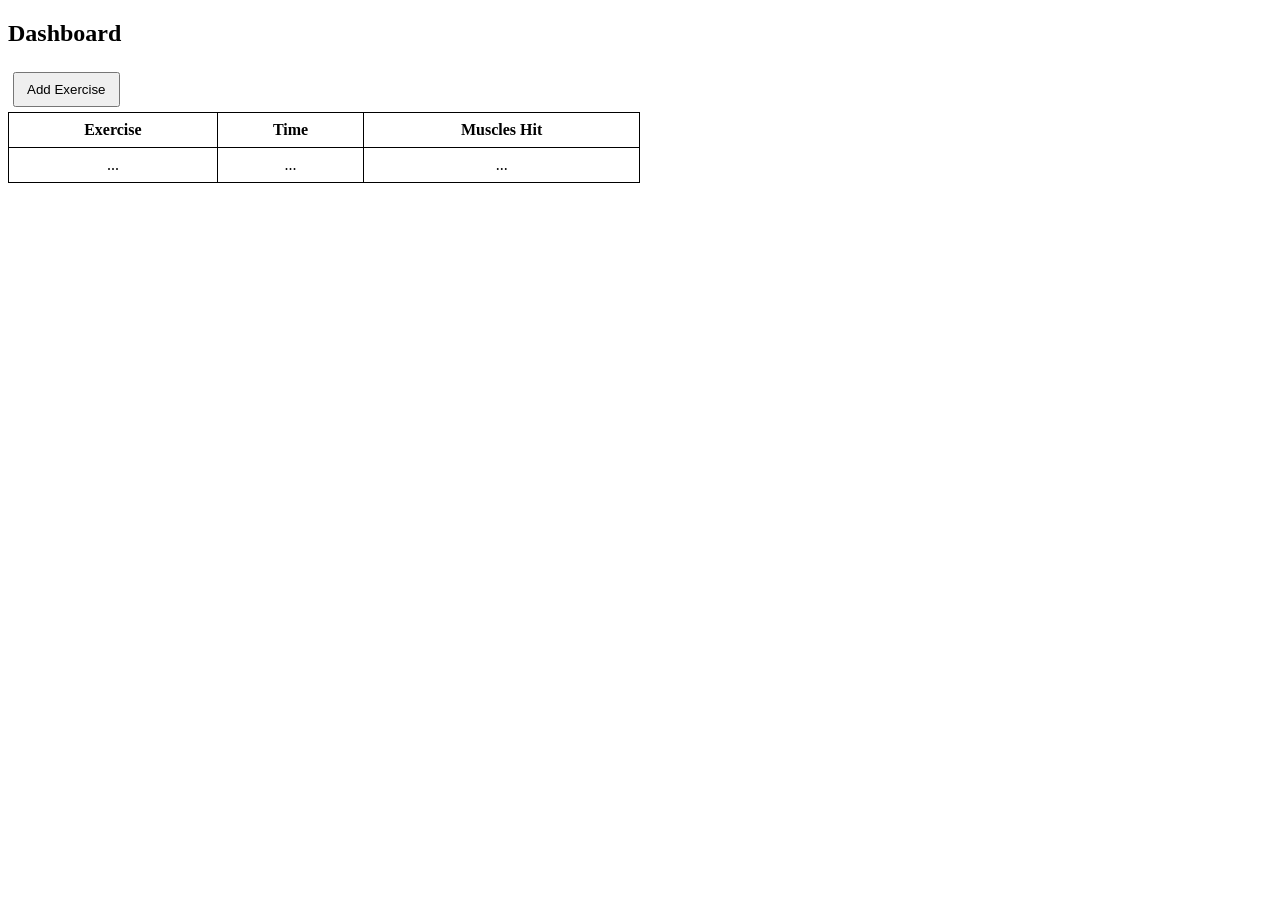
==== templates/dashboard.html @ 349489fe "Update to Code" ====
<!DOCTYPE html>
<html>
<head>
    <style>
        table {
            border-collapse: collapse;
            width: 50%;
        }

        th, td {
            border: 1px solid black;
            padding: 8px;
            text-align: center;
        }

        button {
            margin: 5px;
            padding: 8px 12px;
        }
    </style>
</head>
<body>

<h2>Dashboard</h2>

<button onclick="addExercise()">Add Exercise</button>

<table id="planTable">
    <tr>
        <th>Exercise</th>
        <th>Time</th>
        <th>Muscles Hit</th>
    </tr>
    <tr>
        <td contenteditable="true">...</td>
        <td contenteditable="true">...</td>
        <td contenteditable="true">...</td>
    </tr>
</table>

<script>
function addExercise() {
    let table = document.getElementById("planTable");
    let rowCount = table.rows.length;
    let colCount = table.rows[0].cells.length;

    let newRow = table.insertRow(rowCount);

    for (let i = 0; i < colCount; i++) {
        let newCell = newRow.insertCell(i);
        newCell.contentEditable = "true";
        newCell.innerText = "...";
    }
}
</script>

</body>
</html>
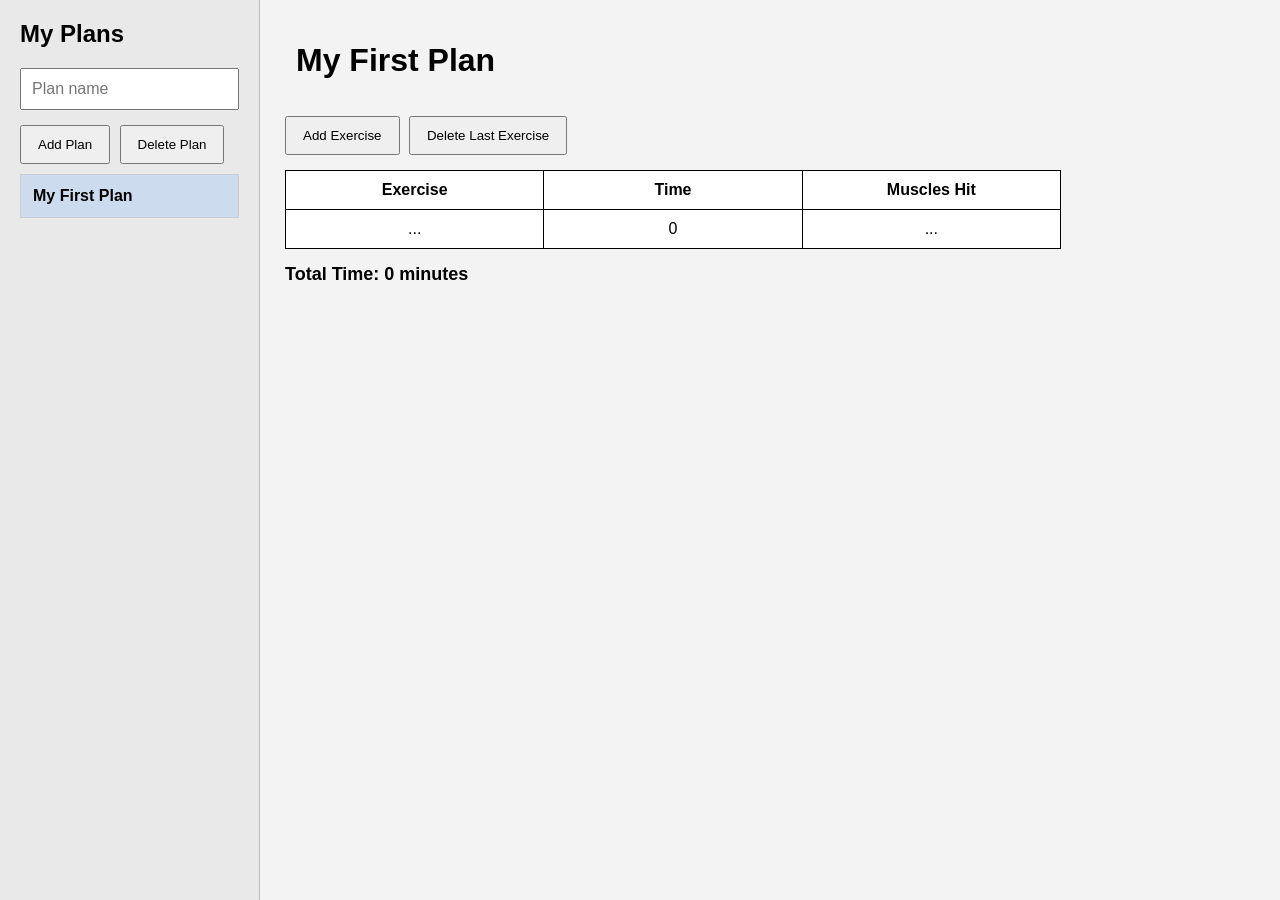
==== commit 033b8b79: "Last Update For Hackathon" ====
--- a/templates/dashboard.html
+++ b/templates/dashboard.html
@@ -1,57 +1,378 @@
 <!DOCTYPE html>
 <html>
 <head>
+    <title>Workout Dashboard</title>
     <style>
+        body {
+            margin: 0;
+            font-family: Arial, sans-serif;
+            background-color: #f3f3f3;
+        }
+
+        .container {
+            display: flex;
+            height: 100vh;
+        }
+
+        .sidebar {
+            width: 260px;
+            background: #e9e9e9;
+            border-right: 1px solid #bbb;
+            padding: 20px;
+            box-sizing: border-box;
+        }
+
+        .sidebar h2 {
+            margin-top: 0;
+        }
+
+        .sidebar input {
+            width: 100%;
+            padding: 10px;
+            box-sizing: border-box;
+            margin-bottom: 10px;
+            font-size: 16px;
+        }
+
+        .sidebar button {
+            padding: 10px 16px;
+            margin-bottom: 10px;
+            cursor: pointer;
+        }
+
+        .plan-item {
+            background: white;
+            border: 1px solid #ccc;
+            padding: 12px;
+            margin-bottom: 10px;
+            cursor: pointer;
+            font-size: 16px;
+        }
+
+        .plan-item.active {
+            background: #cddbef;
+            font-weight: bold;
+        }
+
+        .plan-name {
+            display: block;
+            width: 100%;
+            outline: none;
+        }
+
+        .main {
+            flex: 1;
+            padding: 35px 25px;
+            box-sizing: border-box;
+        }
+
+        .main h1 {
+            margin-top: 0;
+            margin-bottom: 25px;
+            display: inline-block;
+            padding: 6px 10px;
+            border: 1px dashed transparent;
+        }
+
+        .main h1:focus {
+            outline: none;
+            border: 1px dashed #888;
+            background: #fff;
+        }
+
         table {
             border-collapse: collapse;
-            width: 50%;
+            width: 80%;
+            background: white;
         }
 
         th, td {
             border: 1px solid black;
-            padding: 8px;
+            padding: 10px;
             text-align: center;
+            min-width: 120px;
         }
 
         button {
-            margin: 5px;
-            padding: 8px 12px;
+            margin: 5px 5px 15px 0;
+            padding: 10px 16px;
+            cursor: pointer;
+        }
+
+        .total-time {
+            margin-top: 15px;
+            font-size: 18px;
+            font-weight: bold;
         }
     </style>
 </head>
 <body>
 
-<h2>Dashboard</h2>
-
-<button onclick="addExercise()">Add Exercise</button>
-
-<table id="planTable">
-    <tr>
-        <th>Exercise</th>
-        <th>Time</th>
-        <th>Muscles Hit</th>
-    </tr>
-    <tr>
-        <td contenteditable="true">...</td>
-        <td contenteditable="true">...</td>
-        <td contenteditable="true">...</td>
-    </tr>
-</table>
+<div class="container">
+    <div class="sidebar">
+        <h2>My Plans</h2>
+        <input type="text" id="newPlanName" placeholder="Plan name">
+        <button onclick="addPlan()">Add Plan</button>
+        <button onclick="deletePlan()">Delete Plan</button>
+
+        <div id="plansList"></div>
+    </div>
+
+    <div class="main">
+        <h1 id="dashboardTitle" contenteditable="true" oninput="renameCurrentPlanFromTitle()">My First Plan</h1>
+        <br>
+
+        <button onclick="addExercise()">Add Exercise</button>
+        <button onclick="deleteExercise()">Delete Last Exercise</button>
+
+        <table id="planTable">
+            <tr>
+                <th>Exercise</th>
+                <th>Time</th>
+                <th>Muscles Hit</th>
+            </tr>
+        </table>
+
+        <div class="total-time">
+            Total Time: <span id="totalTime">0</span> minutes
+        </div>
+    </div>
+</div>
 
 <script>
+const USER_ID = "{{ user_id }}";
+let plans = [];
+let currentPlanIndex = 0;
+
+function savePlans() {
+    localStorage.setItem("plans", JSON.stringify(plans));
+    localStorage.setItem("currentPlanIndex", currentPlanIndex);
+}
+
+function loadPlans() {
+    let savedPlans = JSON.parse(localStorage.getItem("plans"));
+    let savedIndex = parseInt(localStorage.getItem("currentPlanIndex"));
+
+    if (savedPlans && savedPlans.length > 0) {
+        plans = savedPlans;
+        currentPlanIndex = isNaN(savedIndex) ? 0 : savedIndex;
+
+        if (currentPlanIndex >= plans.length) {
+            currentPlanIndex = 0;
+        }
+    } else {
+        plans = [
+            {
+                name: "My First Plan",
+                exercises: [["...", "0", "..."]]
+            }
+        ];
+        currentPlanIndex = 0;
+    }
+
+    renderPlansList();
+    renderCurrentPlan();
+}
+
+function renderPlansList() {
+    let plansList = document.getElementById("plansList");
+    plansList.innerHTML = "";
+
+    for (let i = 0; i < plans.length; i++) {
+        let planDiv = document.createElement("div");
+        planDiv.className = "plan-item";
+
+        if (i === currentPlanIndex) {
+            planDiv.classList.add("active");
+        }
+
+        planDiv.onclick = function(e) {
+            if (e.target.classList.contains("plan-name")) return;
+            currentPlanIndex = i;
+            savePlans();
+            renderPlansList();
+            renderCurrentPlan();
+        };
+
+        let planName = document.createElement("span");
+        planName.className = "plan-name";
+        planName.contentEditable = "true";
+        planName.innerText = plans[i].name;
+
+        planName.onclick = function(e) {
+            e.stopPropagation();
+        };
+
+        planName.onfocus = function() {
+            currentPlanIndex = i;
+            savePlans();
+            renderPlansList();
+            renderCurrentPlan();
+        };
+
+        planName.oninput = function() {
+            let newName = planName.innerText.trim();
+
+            if (newName === "") {
+                plans[i].name = "Untitled Plan";
+            } else {
+                plans[i].name = newName;
+            }
+
+            savePlans();
+
+            if (i === currentPlanIndex) {
+                document.getElementById("dashboardTitle").innerText = plans[i].name;
+            }
+        };
+
+        planName.onkeydown = function(e) {
+            if (e.key === "Enter") {
+                e.preventDefault();
+                planName.blur();
+            }
+        };
+
+        planName.onblur = function() {
+            let cleanedName = planName.innerText.trim();
+
+            if (cleanedName === "") {
+                cleanedName = "Untitled Plan";
+            }
+
+            plans[i].name = cleanedName;
+            savePlans();
+            renderPlansList();
+
+            if (i === currentPlanIndex) {
+                document.getElementById("dashboardTitle").innerText = cleanedName;
+            }
+        };
+
+        planDiv.appendChild(planName);
+        plansList.appendChild(planDiv);
+    }
+}
+
+function renderCurrentPlan() {
+    let table = document.getElementById("planTable");
+    let currentPlan = plans[currentPlanIndex];
+
+    document.getElementById("dashboardTitle").innerText = currentPlan.name;
+
+    table.innerHTML = `
+        <tr>
+            <th>Exercise</th>
+            <th>Time</th>
+            <th>Muscles Hit</th>
+        </tr>
+    `;
+
+    for (let i = 0; i < currentPlan.exercises.length; i++) {
+        let row = table.insertRow();
+        let rowData = currentPlan.exercises[i];
+
+        for (let j = 0; j < rowData.length; j++) {
+            let cell = row.insertCell(j);
+            cell.contentEditable = "true";
+            cell.innerText = rowData[j];
+            cell.setAttribute("oninput", `updateCell(${i}, ${j}, this.innerText)`);
+        }
+    }
+
+    updateTotalTime();
+}
+
+function updateCell(rowIndex, cellIndex, value) {
+    plans[currentPlanIndex].exercises[rowIndex][cellIndex] = value;
+    savePlans();
+    updateTotalTime();
+}
+
+function addPlan() {
+    let input = document.getElementById("newPlanName");
+    let planName = input.value.trim();
+
+    if (planName == "") {
+        planName = "New Plan";
+    }
+
+    plans.push({
+        name: planName,
+        exercises: [["...", "0", "..."]]
+    });
+
+    currentPlanIndex = plans.length - 1;
+    input.value = "";
+
+    savePlans();
+    renderPlansList();
+    renderCurrentPlan();
+}
+
+function deletePlan() {
+    if (plans.length <= 1) {
+        alert("You must keep at least one plan.");
+        return;
+    }
+
+    plans.splice(currentPlanIndex, 1);
+
+    if (currentPlanIndex >= plans.length) {
+        currentPlanIndex = plans.length - 1;
+    }
+
+    savePlans();
+    renderPlansList();
+    renderCurrentPlan();
+}
+
+function renameCurrentPlanFromTitle() {
+    let newName = document.getElementById("dashboardTitle").innerText.trim();
+
+    if (newName === "") {
+        newName = "Untitled Plan";
+        document.getElementById("dashboardTitle").innerText = newName;
+    }
+
+    plans[currentPlanIndex].name = newName;
+    savePlans();
+    renderPlansList();
+}
+
 function addExercise() {
-    let table = document.getElementById("planTable");
-    let rowCount = table.rows.length;
-    let colCount = table.rows[0].cells.length;
-
-    let newRow = table.insertRow(rowCount);
-
-    for (let i = 0; i < colCount; i++) {
-        let newCell = newRow.insertCell(i);
-        newCell.contentEditable = "true";
-        newCell.innerText = "...";
-    }
-}
+    plans[currentPlanIndex].exercises.push(["...", "0", "..."]);
+    savePlans();
+    renderCurrentPlan();
+}
+
+function deleteExercise() {
+    let exercises = plans[currentPlanIndex].exercises;
+
+    if (exercises.length > 1) {
+        exercises.pop();
+    }
+
+    savePlans();
+    renderCurrentPlan();
+}
+
+function updateTotalTime() {
+    let currentPlan = plans[currentPlanIndex];
+    let total = 0;
+
+    for (let i = 0; i < currentPlan.exercises.length; i++) {
+        let timeValue = parseInt(currentPlan.exercises[i][1]);
+
+        if (!isNaN(timeValue)) {
+            total += timeValue;
+        }
+    }
+
+    document.getElementById("totalTime").innerText = total;
+}
+
+window.onload = loadPlans;
 </script>
 
 </body>
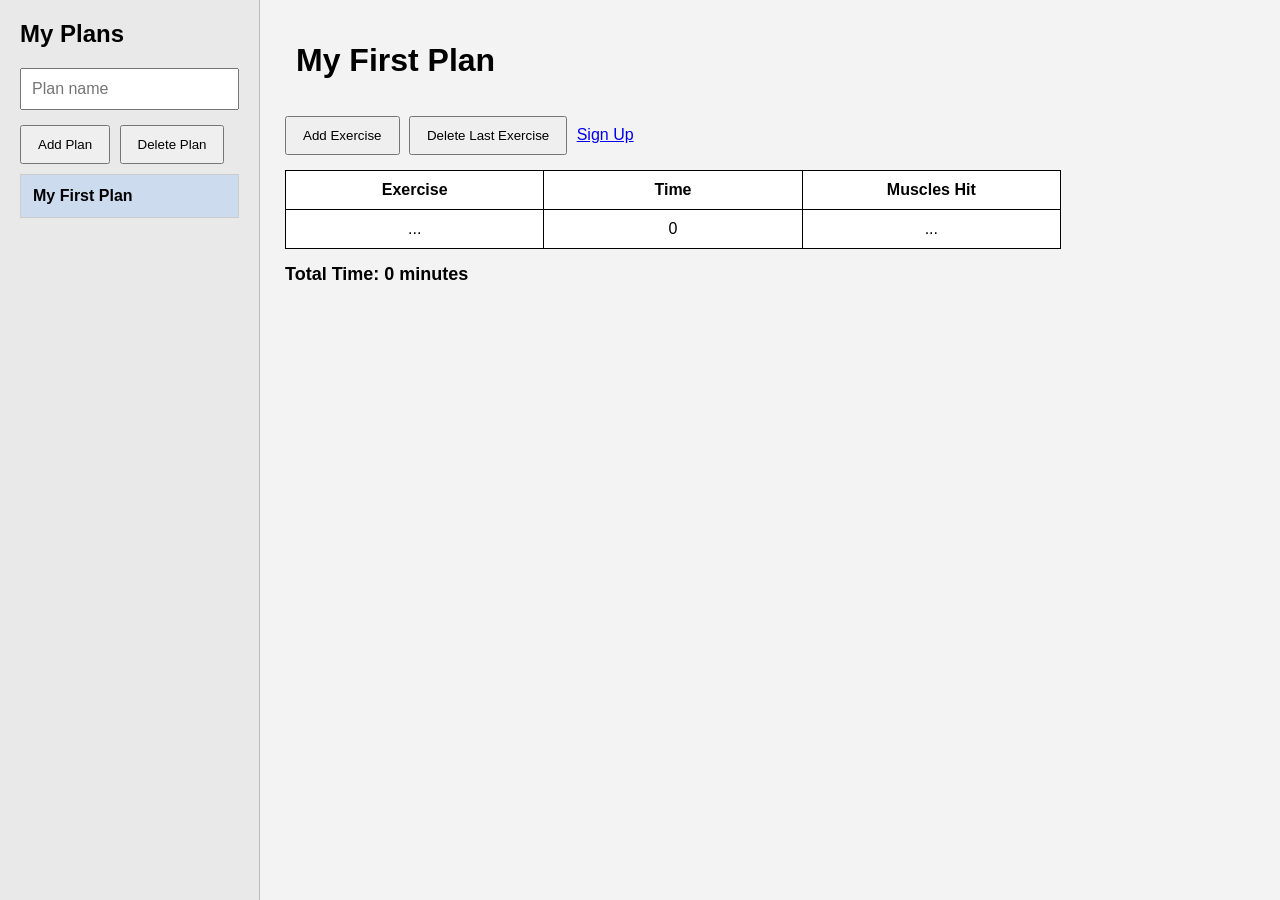
==== commit c2eb678c: "Update Project" ====
--- a/templates/dashboard.html
+++ b/templates/dashboard.html
@@ -124,8 +124,9 @@
 
         <button onclick="addExercise()">Add Exercise</button>
         <button onclick="deleteExercise()">Delete Last Exercise</button>
-
-        <table id="planTable">
+        <a href="/signup">Sign Up</a>
+
+        <table id="planTable"> 
             <tr>
                 <th>Exercise</th>
                 <th>Time</th>
@@ -144,14 +145,22 @@
 let plans = [];
 let currentPlanIndex = 0;
 
+function plansKey() {
+    return `plans_${USER_ID}`;
+}
+
+function currentPlanKey() {
+    return `currentPlanIndex_${USER_ID}`;
+}
+
 function savePlans() {
-    localStorage.setItem("plans", JSON.stringify(plans));
-    localStorage.setItem("currentPlanIndex", currentPlanIndex);
+    localStorage.setItem(plansKey(), JSON.stringify(plans));
+    localStorage.setItem(currentPlanKey(), currentPlanIndex);
 }
 
 function loadPlans() {
-    let savedPlans = JSON.parse(localStorage.getItem("plans"));
-    let savedIndex = parseInt(localStorage.getItem("currentPlanIndex"));
+    let savedPlans = JSON.parse(localStorage.getItem(plansKey()));
+    let savedIndex = parseInt(localStorage.getItem(currentPlanKey()));
 
     if (savedPlans && savedPlans.length > 0) {
         plans = savedPlans;
